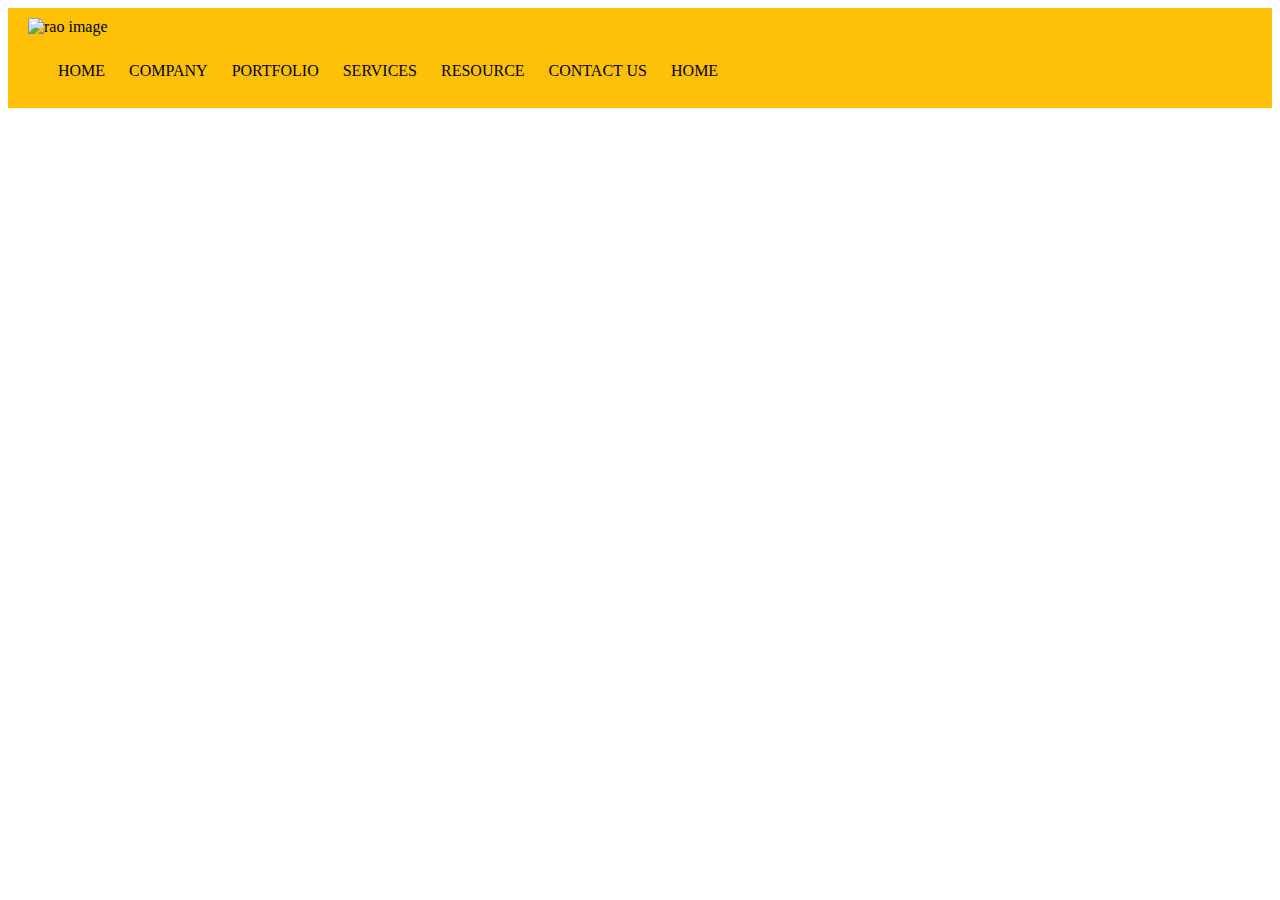
==== Raoinfotech.html @ 6ecc4f6a "second commit" ====
<!DOCTYPE html>
<html lang="en">
<head>
    <meta charset="UTF-8">
    <meta http-equiv="X-UA-Compatible" content="IE=edge">
    <meta name="viewport" content="width=device-width, initial-scale=1.0">
    <title>raoinfotechclone</title>
    <link rel="stylesheet" href="Raoinfotech.css">
</head>
<body>
    <header id="header">
        <nav id="navbar">
            <img id="image" src="rao image.png" alt="rao image">
            <ul id="unlist">
                <li class="limenu">HOME</li>
                <li class="limenu">COMPANY</li>
                <li class="limenu">PORTFOLIO</li>
                <li class="limenu">SERVICES</li>
                <li class="limenu">RESOURCE</li>
                <li class="limenu">CONTACT US</li>
                <li class="limenu">HOME</li>
            </ul>
        </nav>
    </header>
    <section></section>
    <section></section>
    <section></section>
    <section></section>
    <section></section>
    <section></section>
    <section></section>
    <footer></footer>
</body>
</html>
---- Raoinfotech.css ----
*{
    box-sizing:border-box;
}
#header #navbar{
        width:100%;
    background-color:#ffc107;
    height:100px;    
    

}
#header #image{
    margin:10px 0 10px 20px;
    height:40px;
    width:60px;
    

}
#header #unlist .limenu{
    display:inline;
    margin:10px 10px 10px 10px;
    padding-bottom:100px;


}
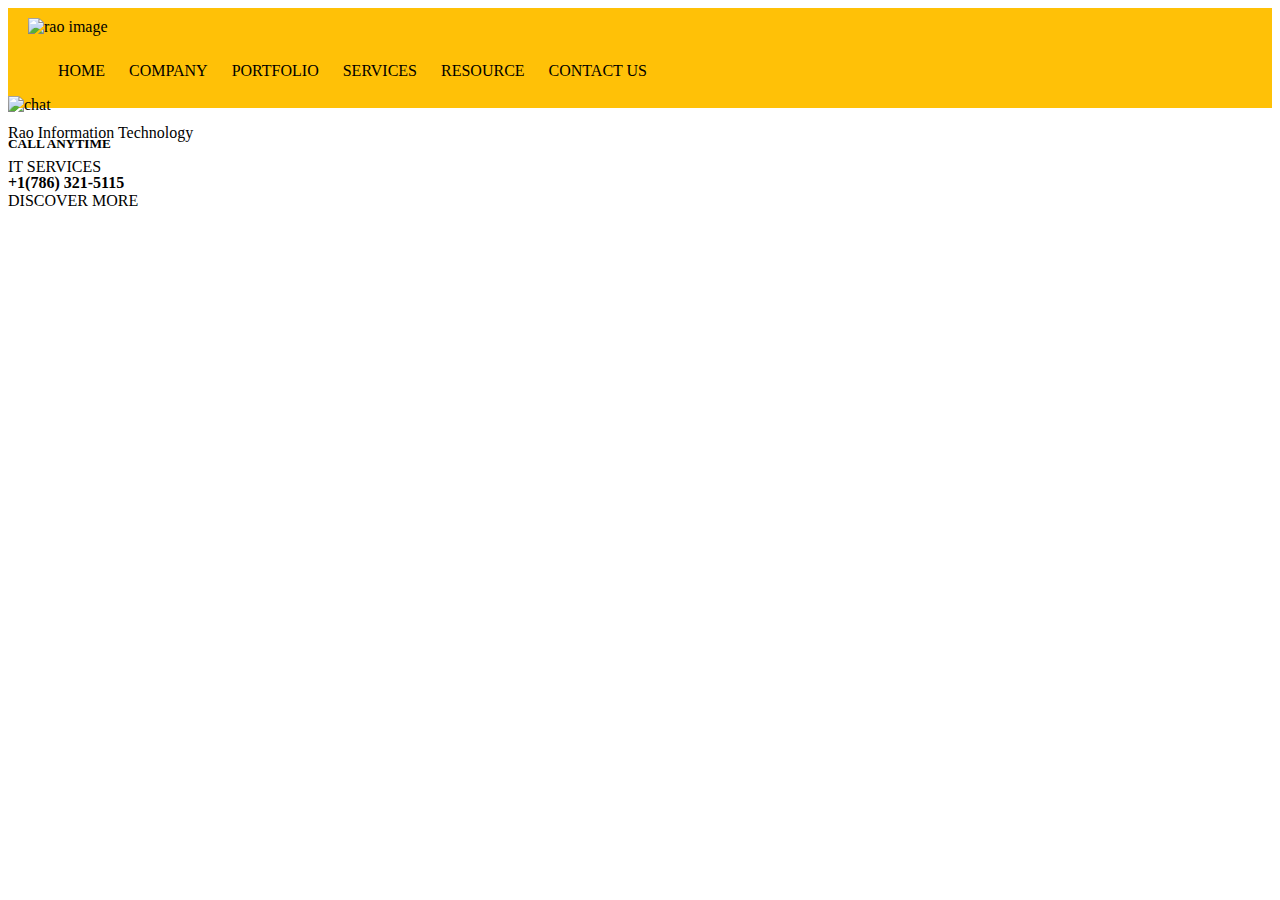
==== commit 2bbfcfd2: "third commit" ====
--- a/Raoinfotech.html
+++ b/Raoinfotech.html
@@ -18,11 +18,23 @@
                 <li class="limenu">SERVICES</li>
                 <li class="limenu">RESOURCE</li>
                 <li class="limenu">CONTACT US</li>
-                <li class="limenu">HOME</li>
             </ul>
+            <img id="img2" src="chat image.png" alt="chat">
+            <div id="call">
+                <h5>CALL ANYTIME</h5>
+                <h4>+1(786) 321-5115</h4>
+            </div>
         </nav>
     </header>
-    <section></section>
+    <section id="sec1">
+        <div id="sec1div1">
+           <p id="ptext1">Rao Information Technology</p>
+           <p id="ptext2">IT SERVICES</p>
+        </div>
+        <div id="sec1div2">
+            <a id="atext1">DISCOVER MORE</a>
+        </div>
+    </section>
     <section></section>
     <section></section>
     <section></section>
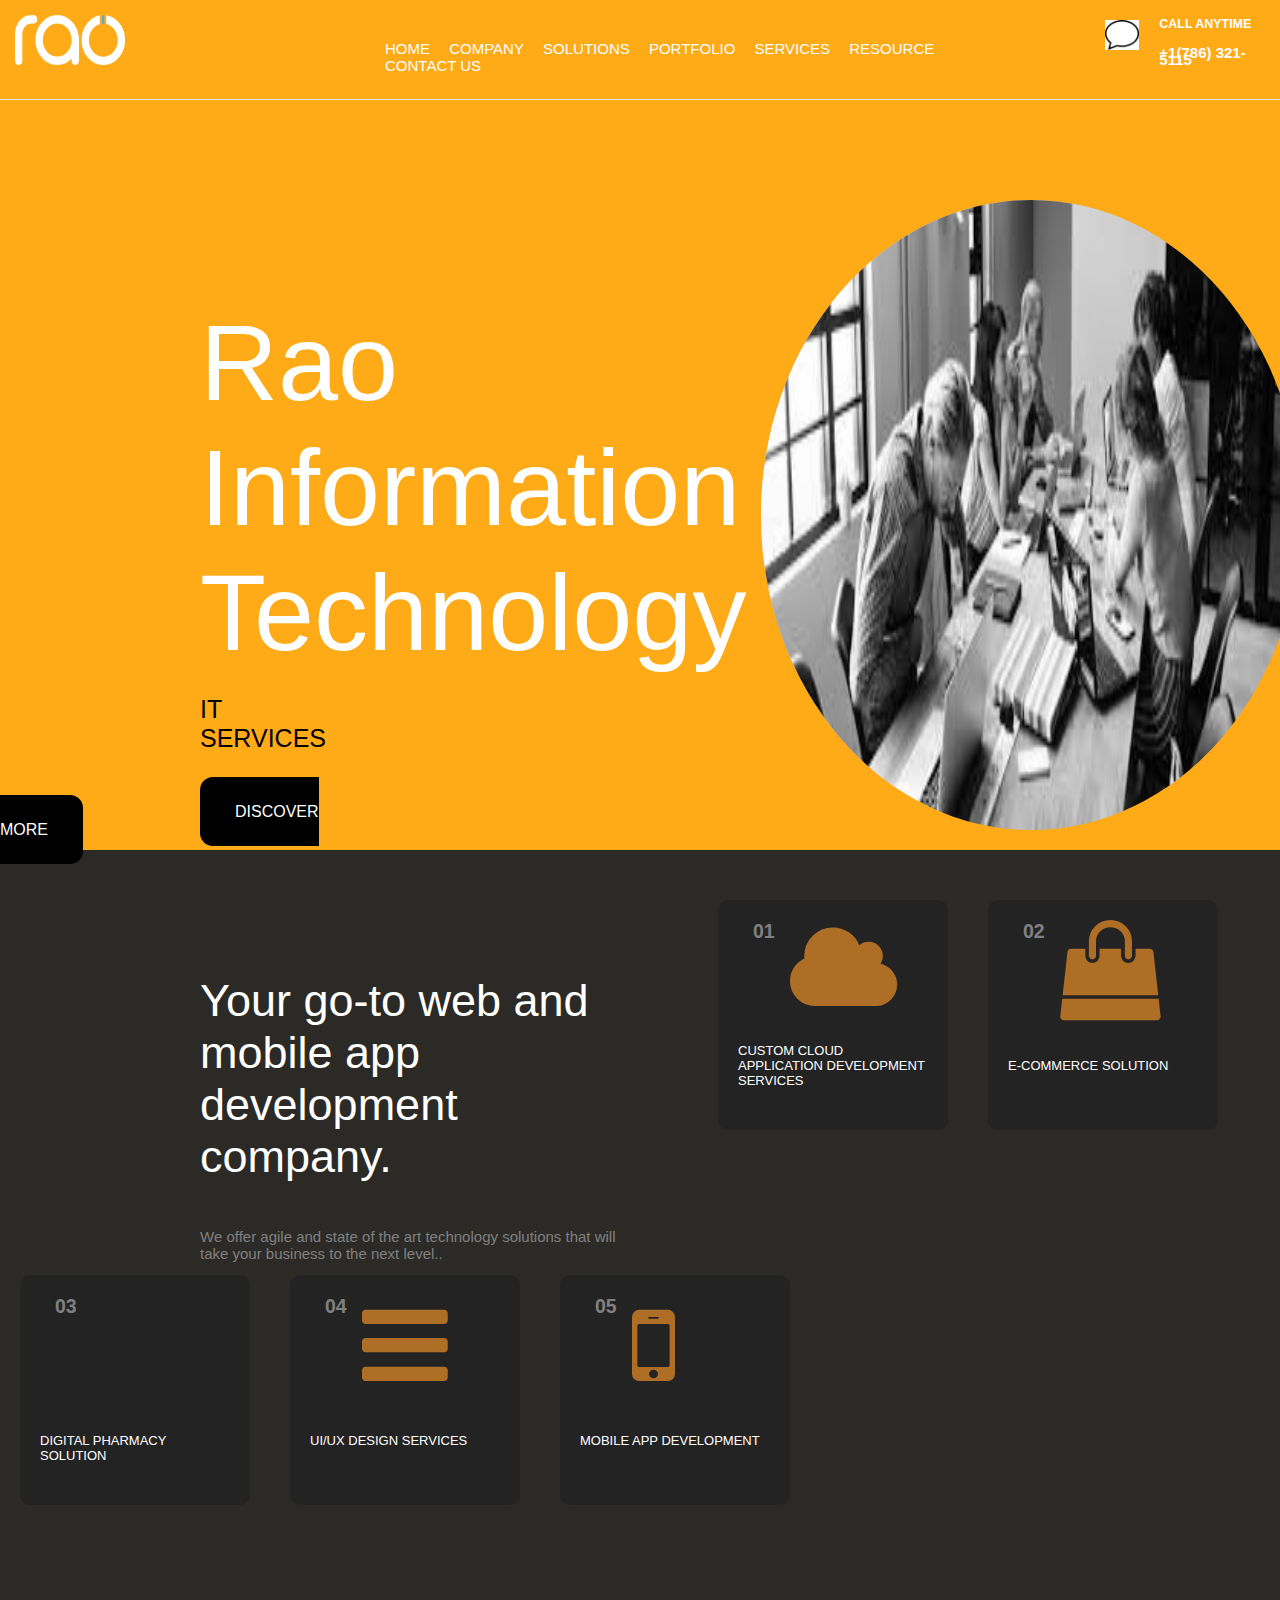
==== commit 6bb6ec67: "development" ====
--- a/Raoinfotech.html
+++ b/Raoinfotech.html
@@ -1,23 +1,29 @@
 <!DOCTYPE html>
 <html lang="en">
+
 <head>
     <meta charset="UTF-8">
     <meta http-equiv="X-UA-Compatible" content="IE=edge">
     <meta name="viewport" content="width=device-width, initial-scale=1.0">
     <title>raoinfotechclone</title>
+   
     <link rel="stylesheet" href="Raoinfotech.css">
+    <link rel="stylesheet" href="https://cdnjs.cloudflare.com/ajax/libs/font-awesome/4.7.0/css/font-awesome.min.css">
+    
 </head>
+
 <body>
     <header id="header">
         <nav id="navbar">
             <img id="image" src="rao image.png" alt="rao image">
             <ul id="unlist">
-                <li class="limenu">HOME</li>
-                <li class="limenu">COMPANY</li>
-                <li class="limenu">PORTFOLIO</li>
-                <li class="limenu">SERVICES</li>
-                <li class="limenu">RESOURCE</li>
-                <li class="limenu">CONTACT US</li>
+                <li class="limenu"><a>HOME</a></li>
+                <li class="limenu"><a>COMPANY</a></li>
+                <li class="limenu"><a>SOLUTIONS</a></li>
+                <li class="limenu"><a>PORTFOLIO</a></li>
+                <li class="limenu"><a>SERVICES</a></li>
+                <li class="limenu"><a>RESOURCE</a></li>
+                <li class="limenu"><a>CONTACT US</a></li>
             </ul>
             <img id="img2" src="chat image.png" alt="chat">
             <div id="call">
@@ -27,15 +33,53 @@
         </nav>
     </header>
     <section id="sec1">
-        <div id="sec1div1">
-           <p id="ptext1">Rao Information Technology</p>
-           <p id="ptext2">IT SERVICES</p>
+        <div>
+            <div id="sec1div1">
+                <p id="ptext1">Rao Information Technology</p>
+                <p id="ptext2">IT SERVICES</p>
+            </div>
+            <div id="sec1div2">
+                <a id="atext1">DISCOVER MORE</a>
+            </div>
         </div>
-        <div id="sec1div2">
-            <a id="atext1">DISCOVER MORE</a>
+        <div id="div2">
+            <img id="img2" src="sec01img.jpg" alt="loading">
         </div>
     </section>
-    <section></section>
+    <section id="sec2">
+        <div id="sec2div1">
+          <p id="sec2divp1">Your go-to web and mobile app
+            development company.</p>
+            <p id="sec2divp2">We offer agile and state of the art 
+                technology solutions that will take your business to the next level..</p>
+        </div>
+        <div class="sect2">
+        <h2> 01</h2>
+        <i class="fa fa-cloud" style="font-size:100px;color:rgb(174, 110, 37)"></i>
+        <p class="content">CUSTOM CLOUD APPLICATION DEVELOPMENT SERVICES</p>
+        </div>
+        <div class="sect2">
+            <h2> 02</h2>
+            <i class="fa fa-shopping-bag" style="font-size:100px;color:rgb(174, 110, 37)"></i>
+            <p class="content">E-COMMERCE SOLUTION</p>
+        </div>
+        <div class="sect2" class="extra">
+            <h2> 03</h2>
+            <i class='fas fa-home' style="font-size:100px;color:rgb(174, 110, 37)"></i>
+            <p class="content">DIGITAL PHARMACY SOLUTION</p>
+        </div>
+        <div class="sect2" class="extra">
+            <h2> 04</h2>
+            <i class="fa fa-bars" style="font-size:100px;color:rgb(174, 110, 37)"></i>
+            <p class="content">UI/UX DESIGN SERVICES</p>
+        </div>
+        <div class="sect2" class="extra">
+            <h2> 05</h2>
+            <i class="fa fa-mobile-phone" style="font-size:100px;color:rgb(174, 110, 37)"></i>
+            <p class="content">MOBILE APP DEVELOPMENT</p>
+        </div>
+    
+    </section>
     <section></section>
     <section></section>
     <section></section>
@@ -43,4 +87,5 @@
     <section></section>
     <footer></footer>
 </body>
+
 </html>--- a/Raoinfotech.css
+++ b/Raoinfotech.css
@@ -1,24 +1,171 @@
-*{
-    box-sizing:border-box;
+* {
+    box-sizing: border-box;
 }
-#header #navbar{
-        width:100%;
-    background-color:#ffc107;
-    height:100px;    
-    
+
+body {
+    margin: 0 0 0 0;
+    font-family: sans-serif;
 
 }
-#header #image{
-    margin:10px 0 10px 20px;
-    height:40px;
-    width:60px;
-    
+
+#header #navbar {
+    width: 100%;
+    background-color: #ffaa17;
+    height: 100px;
+    display: flex;
+    justify-content: center;
+    font-size: 15px;
+    font-weight: 500;
+    color: white;
+    margin: 0;
+    border-style: solid;
+    border-width: 0px 0px 1px 0px;
+    border-color: rgb(220, 228, 234);
+}
+
+#header #image {
+    padding: 15px;
+    height: 80px;
+    width: 140px;
+    float: left;
+    margin: 0 0 35px 0;
 
 }
-#header #unlist .limenu{
-    display:inline;
-    margin:10px 10px 10px 10px;
-    padding-bottom:100px;
+
+#header #unlist .limenu {
+    display: inline;
+    margin: 10px 10px 10px 5px;
+
+}
+
+#header #unlist .limenu a:hover {
+    color: gray;
+    text-decoration: underline;
+}
+
+#header #unlist {
+    margin: 40px 130px 0px 200px;
+}
+
+#header #navbar #call {
+    line-height: 7px;
+    margin-right: 20px;
+}
+
+#header #img2 {
+    padding: 20px;
+    height: 70px;
+    width: 80px;
+    
+    margin: 0 0 35px 0;
+
+}
+
+/*SECTION 01*/
+#sec1 {
+    display: flex;
+    flex-direction: row;
+    background-color: #ffaa17;
+    width: 100%;
+    height: 750px;
+    margin-top: 0;
+}
+
+#sec1 #sec1div1 {
+    width: 40%;
+}
+
+#sec1 #sec1div1 #ptext1 {
+    font-size: 12vh;
+    margin: 0 0 0 0;
+    color: white;
+    text-align: left;
+    padding: 200px 0 0 200px;
+}
+
+#sec1 #sec1div1 #ptext2 {
+    font-size: 25px;
+    color: black;
+    margin: 0 0 0 0;
+    text-align: left;
+    padding: 20px 0 0 200px;
+    font-weight: 450;
+}
+
+#sec1 #sec1div2 {
+    width: 40%;
+    margin-top: 50px;
+}
+
+#sec1 #sec1div2 #atext1 {
+    display: inline;
+    margin-left: 200px;
+    padding: 26px 35px 26px 35px;
+    color: white;
+    background-color: black;
+    border-radius: 13px;
+}
 
 
+#sec1 #div2 {
+    display: flex;
+    justify-content: right;
+    margin: 100px 15px;
+}
+
+#div2 #img2 {
+    height: 70vh;
+    width: 60vh;
+    border-radius: 50%;
+    filter: grayscale(100%);
+    box-shadow: 10px 10px 5px lightblue inset;
+}
+
+
+
+
+/*SECTION 2*/
+#sec2 {
+    display: flex;
+    flex-direction: row;
+    flex-wrap: wrap;
+    background-color: #2b2a26;
+    width: 100%;
+    height: 750px;
+    margin-top: 0;
+    color: #ffffff;
+}
+
+#sec2 #sec2div1 {
+    height: 20%;
+    width: 35%;
+    margin: 80px 50px 0 200px;
+}
+
+#sec2 #sec2div1 #sec2divp1 {
+    font-size: 5vh;
+    font-weight: 500;
+}
+
+#sec2 #sec2div1 #sec2divp2 {
+    font-size: 15px;
+    color: gray;
+}
+
+#sec2 .sect2 {
+    display: flex;
+    flex-direction: row;
+    flex-wrap: wrap;
+    background-color: rgb(36, 35, 35);
+    width: 230px;
+    height: 230px;
+    margin: 50px 20px;
+    padding: 20px;
+    border-radius: 10px;
+    font-size:small;
+}
+
+#sec2 .sect2 h2 {
+    color: grey;
+    margin: 0 15px;
 }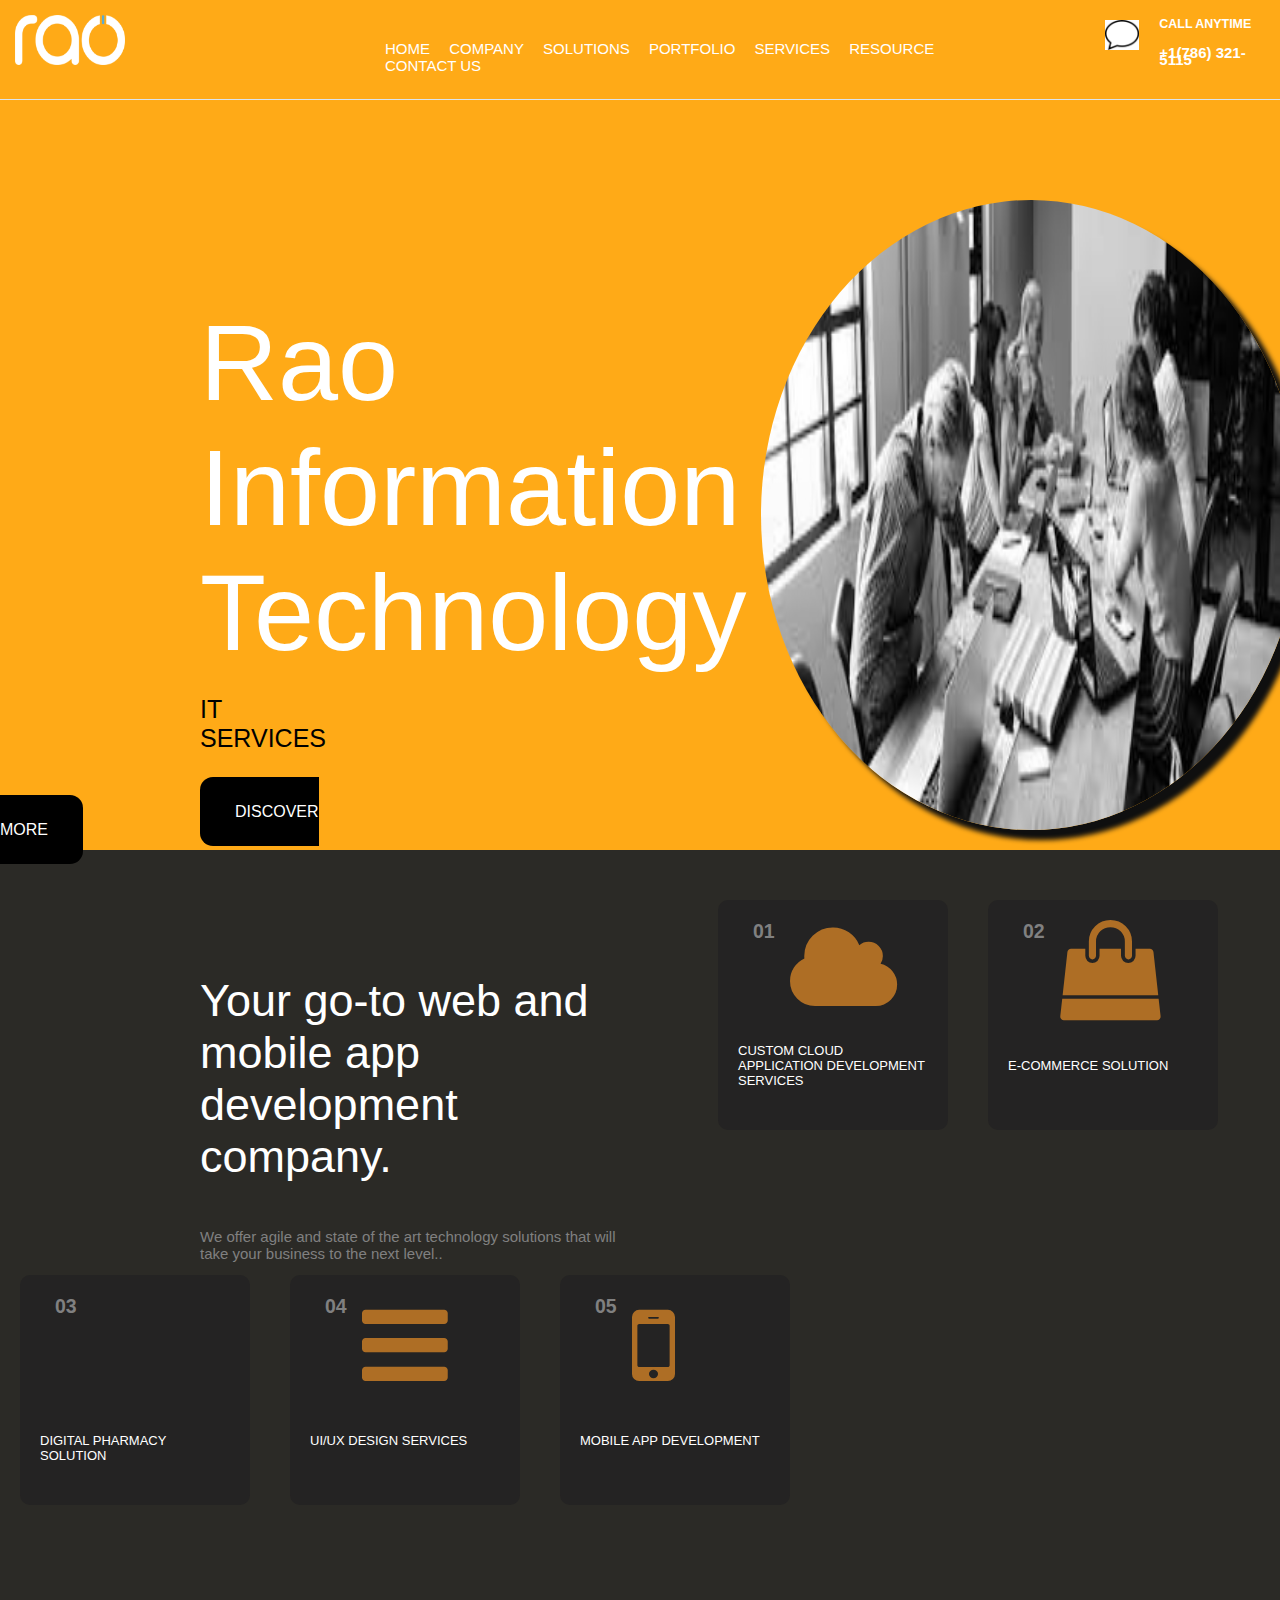
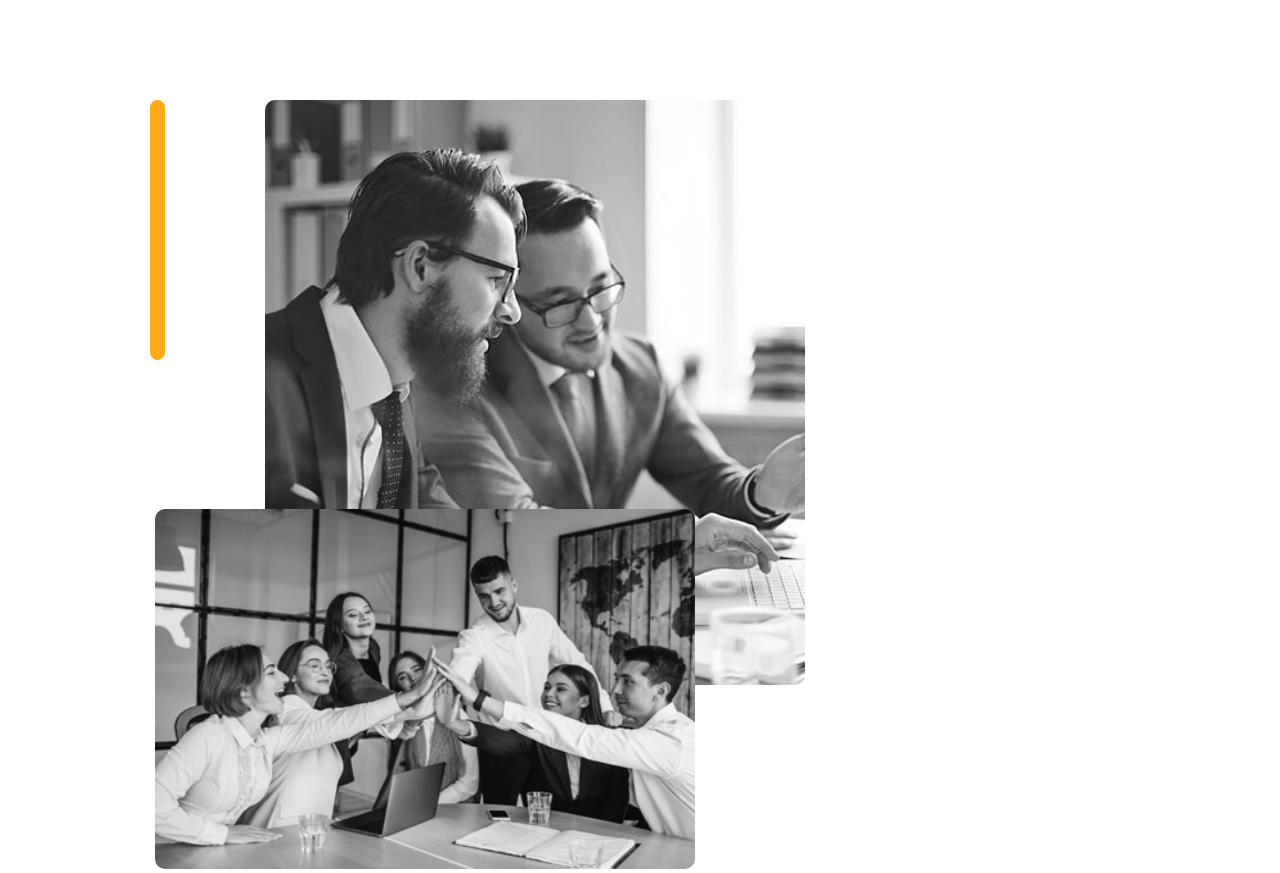
==== commit 850bb69d: "development" ====
--- a/Raoinfotech.html
+++ b/Raoinfotech.html
@@ -80,7 +80,17 @@
         </div>
     
     </section>
-    <section></section>
+    <section id="sec3">
+        <div id="sec3div1"></div>
+<div id="sec3imgs">        <div id="sec3div2">
+            <img id="img4"src="sec03 img01.jpg" alt="loading...">
+        </div>
+        <div id="sec3div3">
+            <img id="img5"src="sec03 img02.jpg" alt="loading...">
+        </div></div>
+        <div></div>
+        <div></div>
+    </section>
     <section></section>
     <section></section>
     <section></section>
--- a/Raoinfotech.css
+++ b/Raoinfotech.css
@@ -118,7 +118,7 @@
     width: 60vh;
     border-radius: 50%;
     filter: grayscale(100%);
-    box-shadow: 10px 10px 5px lightblue inset;
+    box-shadow: 10px 10px 5px rgb(4, 18, 22) ;
 }
 
 
@@ -168,4 +168,39 @@
 #sec2 .sect2 h2 {
     color: grey;
     margin: 0 15px;
-}+}   
+
+/*SECTION 03*/
+
+#sec3 {
+    display: flex;
+    flex-direction: row;
+    flex-wrap: wrap;
+    background-color: #ffff;
+    width: 100%;
+    height: 750px;
+    margin-top: 100px;
+    color: #ffffff;
+}
+
+#sec3 #sec3div1{
+margin:0 50px 0 150px;
+height:260px;
+width:15px;
+background-color: #ffaa17;
+border-radius:10px;
+}
+#sec3 #sec3div2 #img4{
+     height:65vh;
+     width:60vh;
+     margin:0 0 0 50px;
+     filter: grayscale(100%);
+     border-radius:10px;
+    }
+    #sec3 #sec3div3 #img5{
+        height:40vh;
+        width:60vh;
+        margin:-180px 0 0 -60px;
+        filter: grayscale(100%);
+        border-radius:10px;
+       }